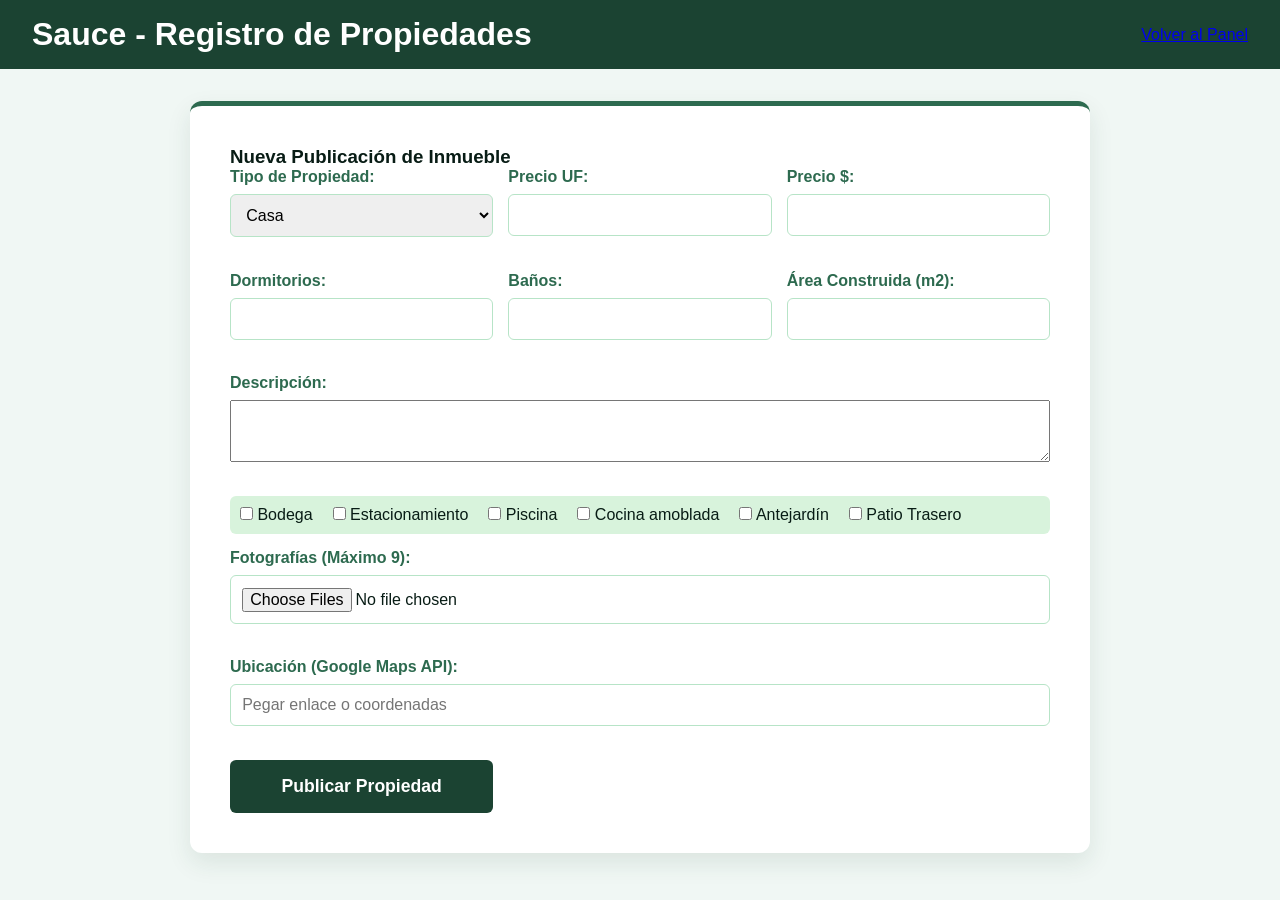
==== crud-propiedades.html @ 82522d58 "Primer commit del proyecto inmobiliaria Sauce" ====
<!DOCTYPE html>
<html lang="es">
<head>
    <meta charset="UTF-8">
    <title>CRUD Propiedades - Sauce Inmobiliaria</title>
    <link rel="stylesheet" href="styles.css">
</head>
<body class="bg-dashboard">
    <header class="header-principal">
        <h1>Sauce - Registro de Propiedades</h1>
        <a href="dashboard.html" class="btn-ver-mas">Volver al Panel</a>
    </header>

    <main class="dashboard-main">
        <section class="card-form form-ancho">
            <h3>Nueva Publicación de Inmueble</h3>
            <form class="grid-form">
                <div class="grupo-input">
                    <label>Tipo de Propiedad:</label>
                    <select><option>Casa</option><option>Departamento</option><option>Terreno</option></select>
                </div>
                <div class="grupo-input">
                    <label>Precio UF:</label>
                    <input type="number" step="0.01">
                </div>
                <div class="grupo-input">
                    <label>Precio $:</label>
                    <input type="number">
                </div>
                <div class="grupo-input">
                    <label>Dormitorios:</label>
                    <input type="number">
                </div>
                <div class="grupo-input">
                    <label>Baños:</label>
                    <input type="number">
                </div>
                <div class="grupo-input">
                    <label>Área Construida (m2):</label>
                    <input type="number">
                </div>
                <div class="grupo-input full-width">
                    <label>Descripción:</label>
                    <textarea rows="4"></textarea>
                </div>
                <div class="opciones-check full-width">
                    <label><input type="checkbox"> Bodega</label>
                    <label><input type="checkbox"> Estacionamiento</label>
                    <label><input type="checkbox"> Piscina</label>
                    <label><input type="checkbox"> Cocina amoblada</label>
                    <label><input type="checkbox"> Antejardín</label>
                    <label><input type="checkbox"> Patio Trasero</label>
                </div>
                <div class="grupo-input full-width">
                    <label>Fotografías (Máximo 9):</label>
                    <input type="file" multiple accept="image/*">
                </div>
                <div class="grupo-input full-width">
                    <label>Ubicación (Google Maps API):</label>
                    <input type="text" placeholder="Pegar enlace o coordenadas">
                </div>
                <button type="submit" class="btn-primario">Publicar Propiedad</button>
            </form>
        </section>
    </main>
</body>
</html>
---- styles.css ----
:root {
    --verde-oscuro: #1b4332;
    --verde-esmeralda: #2d6a4f;
    --verde-claro: #d8f3dc;
    --verde-accion: #40916c;
    --blanco: #ffffff;
    --texto-oscuro: #081c15;
    --borde: #b7e4c7;
}

* {
    box-sizing: border-box;
    margin: 0;
    padding: 0;
    font-family: 'Segoe UI', Tahoma, Geneva, Verdana, sans-serif;
}

body {
    background-color: #f4fcf7;
    color: var(--texto-oscuro);
}

/* Header */
.header-principal {
    background-color: var(--verde-oscuro);
    color: var(--blanco);
    display: flex;
    justify-content: space-between;
    align-items: center;
    padding: 1rem 2rem;
}

.nav-links {
    list-style: none;
    display: flex;
    gap: 15px;
}

.nav-links a {
    color: var(--blanco);
    text-decoration: none;
    font-weight: bold;
    padding: 0.5rem;
    border-radius: 4px;
    transition: background 0.3s;
}

.nav-links a:hover {
    background-color: var(--verde-esmeralda);
}

/* Hero Section & Auth */
.hero-section {
    display: flex;
    justify-content: space-between;
    padding: 2rem;
    gap: 2rem;
    background-color: var(--verde-claro);
}

.banner-promocional {
    flex: 2;
    background: linear-gradient(135deg, var(--verde-esmeralda), var(--verde-accion));
    color: var(--blanco);
    padding: 3rem;
    border-radius: 8px;
    text-align: center;
    display: flex;
    flex-direction: column;
    justify-content: center;
}

.autenticacion-panel {
    flex: 1;
    background-color: var(--blanco);
    padding: 2rem;
    border-radius: 8px;
    box-shadow: 0 4px 6px rgba(0,0,0,0.1);
    border: 1px solid var(--borde);
}

.autenticacion-panel form {
    display: flex;
    flex-direction: column;
    gap: 10px;
}

.autenticacion-panel input {
    padding: 0.5rem;
    border: 1px solid var(--borde);
    border-radius: 4px;
}

.btn-ingresar {
    background-color: var(--verde-accion);
    color: var(--blanco);
    border: none;
    padding: 0.8rem;
    border-radius: 4px;
    cursor: pointer;
    font-weight: bold;
    margin-top: 10px;
}

.btn-ingresar:hover {
    background-color: var(--verde-oscuro);
}

.link-recuperar {
    text-align: center;
    color: var(--verde-esmeralda);
    font-size: 0.9rem;
    text-decoration: none;
}

/* Buscador */
.buscador-section {
    padding: 2rem;
    background-color: var(--blanco);
    border-bottom: 2px solid var(--borde);
}

.formulario-buscador {
    display: flex;
    justify-content: center;
    gap: 1rem;
}

.formulario-buscador select {
    padding: 0.5rem;
    border: 1px solid var(--verde-esmeralda);
    border-radius: 4px;
    min-width: 150px;
}

.btn-buscar {
    background-color: var(--verde-oscuro);
    color: var(--blanco);
    border: none;
    padding: 0.5rem 1.5rem;
    border-radius: 4px;
    cursor: pointer;
}

/* Footer */
footer {
    background-color: var(--verde-oscuro);
    color: var(--blanco);
    text-align: center;
    padding: 1.5rem;
    margin-top: 2rem;
}

/* Contenedores de Formulario */
.contenedor-formulario {
    display: flex;
    justify-content: center;
    padding: 3rem 1rem;
}

.card-form {
    background: var(--blanco);
    padding: 2.5rem;
    border-radius: 12px;
    box-shadow: 0 10px 25px rgba(27, 67, 50, 0.1);
    max-width: 600px;
    width: 100%;
    border-top: 5px solid var(--verde-esmeralda);
}

.card-form h2 {
    color: var(--verde-oscuro);
    margin-bottom: 1rem;
}

.grupo-input {
    margin-bottom: 1.2rem;
    display: flex;
    flex-direction: column;
}

.grupo-input label {
    font-weight: 600;
    margin-bottom: 0.5rem;
    color: var(--verde-esmeralda);
}

.grupo-input input, .grupo-input select {
    padding: 0.7rem;
    border: 1px solid var(--borde);
    border-radius: 6px;
    font-size: 1rem;
}

.btn-primario {
    width: 100%;
    padding: 1rem;
    background-color: var(--verde-oscuro);
    color: white;
    border: none;
    border-radius: 6px;
    font-size: 1.1rem;
    font-weight: bold;
    cursor: pointer;
    transition: background 0.3s;
}

.btn-primario:hover {
    background-color: var(--verde-accion);
}

/* Estilos Dashboard */
.bg-dashboard {
    background-color: #f0f7f4;
}

.dashboard-main {
    max-width: 1000px;
    margin: 2rem auto;
    padding: 0 1rem;
}

.grid-modulos {
    display: grid;
    grid-template-columns: repeat(auto-fit, minmax(300px, 1fr));
    gap: 2rem;
    margin-top: 2rem;
}

.modulo-card {
    background: var(--blanco);
    padding: 3rem 2rem;
    text-align: center;
    text-decoration: none;
    color: var(--texto-oscuro);
    border-radius: 10px;
    border: 1px solid var(--borde);
    transition: transform 0.3s, box-shadow 0.3s;
}

.modulo-card:hover {
    transform: translateY(-5px);
    box-shadow: 0 8px 20px rgba(0,0,0,0.1);
    border-color: var(--verde-esmeralda);
}

.modulo-card .icono {
    font-size: 3rem;
    margin-bottom: 1rem;
}

.btn-salir {
    background: #e63946;
    color: white;
    padding: 0.5rem 1rem;
    text-decoration: none;
    border-radius: 4px;
    font-size: 0.9rem;
}

/* Tablas de Gestión */
.seccion-tabla {
    background: white;
    padding: 1.5rem;
    border-radius: 8px;
    box-shadow: 0 2px 10px rgba(0,0,0,0.05);
}

.tabla-gestion {
    width: 100%;
    border-collapse: collapse;
    margin-top: 1rem;
}

.tabla-gestion th, .tabla-gestion td {
    padding: 12px;
    text-align: left;
    border-bottom: 1px solid var(--borde);
}

.tabla-gestion th {
    background-color: var(--verde-claro);
    color: var(--verde-oscuro);
}

/* Tags de Estado */
.tag {
    padding: 4px 8px;
    border-radius: 4px;
    font-size: 0.85rem;
    font-weight: bold;
}
.activa { background: #d1fae5; color: #065f46; }
.pendiente { background: #fef3c7; color: #92400e; }

/* Grid para formularios extensos */
.form-ancho { max-width: 900px; margin: auto; }
.grid-form {
    display: grid;
    grid-template-columns: 1fr 1fr 1fr;
    gap: 15px;
}
.full-width { grid-column: span 3; }
.opciones-check {
    display: flex;
    flex-wrap: wrap;
    gap: 20px;
    background: var(--verde-claro);
    padding: 10px;
    border-radius: 6px;
}

/* Botones de acción */
.btn-accion {
    padding: 5px 10px;
    border: none;
    border-radius: 4px;
    cursor: pointer;
    font-size: 0.8rem;
}
.edit { background: var(--verde-accion); color: white; }
.baja { background: #ef4444; color: white; }

.hero-section {
    display: flex; /* Mantiene los elementos uno al lado del otro */
    gap: 20px;
    padding: 2rem;
    background-color: var(--verde-claro);
}

.banner-promocional {
    flex: 2; /* Ocupa más espacio a la izquierda */
    /* Aplicamos la imagen de fondo con un filtro oscuro para legibilidad */
    background-image: linear-gradient(rgba(27, 67, 50, 0.6), rgba(27, 67, 50, 0.6)), url('img/propiedad_1.jpg');
    background-size: cover;
    background-position: center;
    color: white;
    padding: 3rem;
    border-radius: 8px;
    display: flex;
    flex-direction: column;
    justify-content: center;
    align-items: center;
    text-align: center;
    min-height: 400px;
}

.autenticacion-panel {
    flex: 1; /* Mantiene el login a la derecha */
    background-color: white;
    padding: 2rem;
    border-radius: 8px;
    border: 1px solid var(--borde);
}

/* Contenedor principal de las fotos */
.propiedades-grid {
    display: grid;
    grid-template-columns: repeat(3, 1fr); /* Crea 3 columnas iguales */
    gap: 30px; /* Espacio entre las tarjetas */
    padding: 2rem;
    max-width: 1200px;
    margin: 0 auto;
}

/* Estilo de cada tarjeta */
.tarjeta-propiedad {
    background-color: #fff;
    border-radius: 4px;
    overflow: hidden;
    display: flex;
    flex-direction: column;
}

.imagen-contenedor img {
    width: 100%;
    height: 200px;
    object-fit: cover; /* Recorta la imagen para que llene el espacio sin estirarse */
    display: block;
}

.cuerpo-tarjeta {
    padding: 15px 0;
}

.etiqueta-tipo {
    font-weight: bold;
    margin-bottom: 5px;
}

.titulo-ubicacion {
    font-size: 1.1rem;
    margin-bottom: 5px;
}

.precio-texto {
    color: #666;
    font-size: 0.95rem;
    margin-bottom: 15px;
}

/* El botón rojo con sombra negra del dibujo */
.btn-mockup-rojo {
    display: inline-block;
    background-color: #e63946; /* Color rojo */
    color: white;
    text-decoration: none;
    padding: 8px 20px;
    font-weight: bold;
    border: 2px solid #000; /* Borde negro grueso */
    box-shadow: 4px 4px 0px #000; /* Sombra sólida para efecto 2D */
    align-self: flex-start;
    transition: all 0.1s;
}

.btn-mockup-rojo:active {
    transform: translate(2px, 2px);
    box-shadow: 1px 1px 0px #000;
}

/* Responsivo: Si la pantalla es pequeña, se ve 1 columna */
@media (max-width: 768px) {
    .propiedades-grid {
        grid-template-columns: 1fr;
    }
}
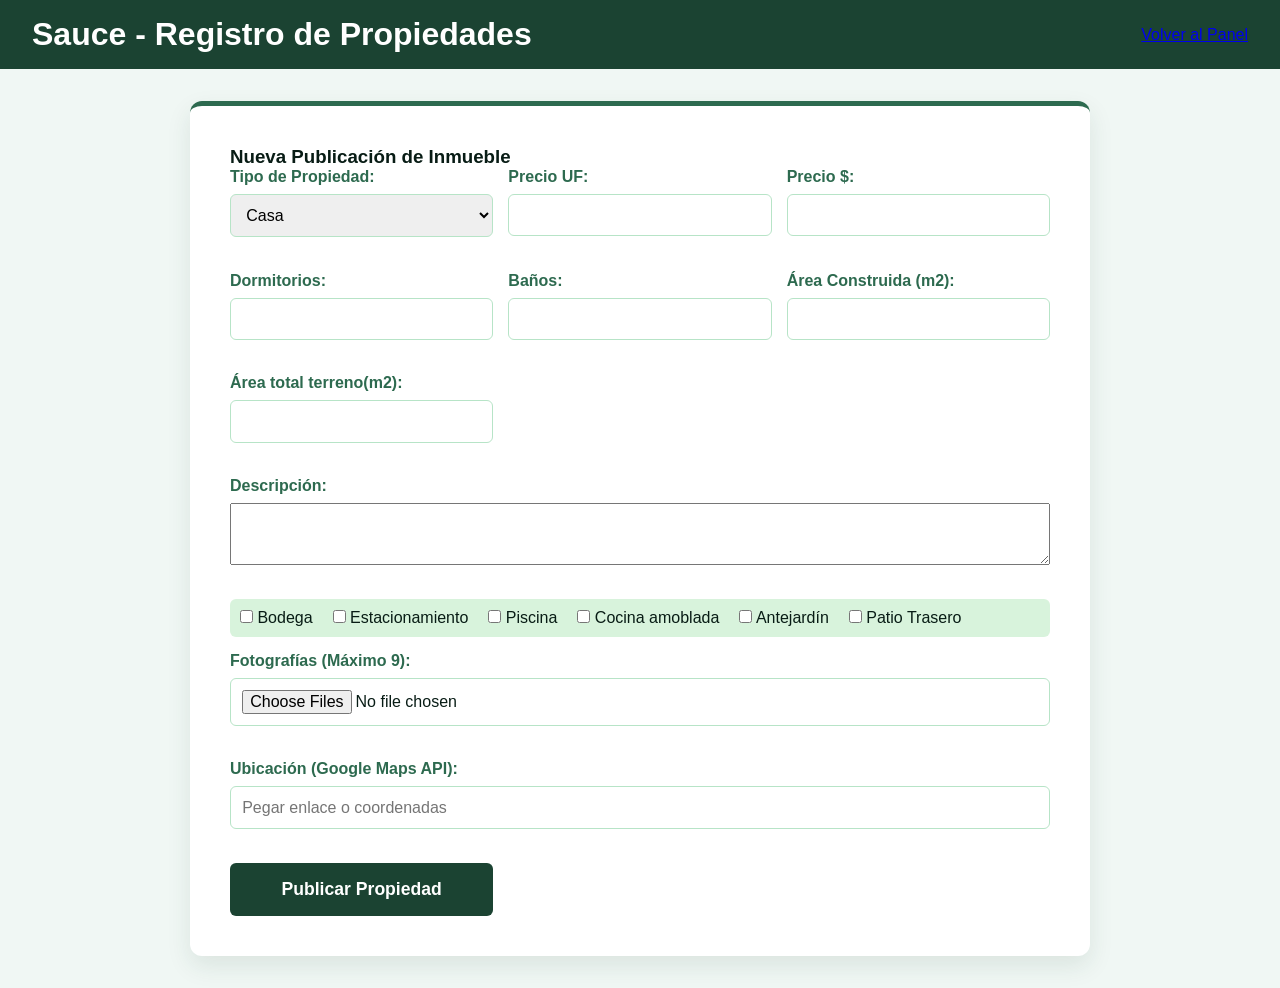
==== commit 0f7b08af: "Actualización de páginas y estilos - nueva página de recuperación de clave" ====
--- a/crud-propiedades.html
+++ b/crud-propiedades.html
@@ -39,6 +39,10 @@
                     <label>Área Construida (m2):</label>
                     <input type="number">
                 </div>
+                <div class="grupo-input">
+                    <label>Área total terreno(m2):</label>
+                    <input type="number">
+                </div>
                 <div class="grupo-input full-width">
                     <label>Descripción:</label>
                     <textarea rows="4"></textarea>
--- a/styles.css
+++ b/styles.css
@@ -423,4 +423,120 @@
     .propiedades-grid {
         grid-template-columns: 1fr;
     }
+}
+
+/* Layout del Detalle */
+.detalle-main {
+    max-width: 1100px;
+    margin: 2rem auto;
+    padding: 0 1.5rem;
+}
+
+.encabezado-detalle {
+    margin-bottom: 2rem;
+    border-left: 5px solid var(--verde-esmeralda);
+    padding-left: 1rem;
+}
+
+.codigo-propiedad { color: #666; font-size: 0.9rem; }
+.precio-principal { font-size: 1.8rem; color: var(--verde-oscuro); font-weight: bold; }
+
+/* Galería */
+.galeria-seccion {
+    display: grid;
+    grid-template-columns: 2fr 1fr;
+    gap: 10px;
+    margin-bottom: 2rem;
+}
+
+.foto-principal img { width: 100%; height: 450px; object-fit: cover; border-radius: 8px; }
+.fotos-miniatura { display: grid; grid-template-columns: 1fr 1fr; gap: 10px; }
+.fotos-miniatura img { width: 100%; height: 220px; object-fit: cover; border-radius: 4px; }
+
+/* Contenido Principal */
+.contenido-dos-columnas { display: grid; grid-template-columns: 2fr 1fr; gap: 40px; }
+
+.especificaciones-grid {
+    display: grid;
+    grid-template-columns: 1fr 1fr;
+    gap: 15px;
+    background: var(--verde-claro);
+    padding: 20px;
+    border-radius: 8px;
+    margin: 20px 0;
+}
+
+.servicios-lista {
+    column-count: 2;
+    padding-left: 20px;
+}
+
+/* Sidebar */
+.btn-visita {
+    width: 100%;
+    padding: 1.2rem;
+    background-color: var(--verde-oscuro);
+    color: white;
+    border: none;
+    font-weight: bold;
+    border-radius: 8px;
+    cursor: pointer;
+    margin-bottom: 20px;
+}
+
+.google-maps-api {
+    height: 300px;
+    background: #e0e0e0;
+    display: flex;
+    align-items: center;
+    justify-content: center;
+    border-radius: 8px;
+    margin-top: 10px;
+}
+
+.mapa-placeholder h4 {
+    color: var(--verde-oscuro);
+    margin-bottom: 10px;
+    font-weight: bold;
+}
+
+.google-maps-api {
+    width: 100%;
+    height: 350px; /* Altura ideal para la visualización en escritorio */
+    background: #f0f0f0;
+    border-radius: 8px; /* Bordes suaves para mejor estética */
+    overflow: hidden; /* Obliga al mapa a respetar las esquinas redondeadas */
+    border: 1px solid var(--borde);
+    box-shadow: 0 2px 5px rgba(0,0,0,0.05);
+}
+
+/* Ajuste para que el iframe llene el contenedor interno */
+.google-maps-api iframe {
+    display: block;
+}
+
+/* Estilos específicos para la recuperación */
+.enlaces-ayuda {
+    margin-top: 1.5rem;
+    text-align: center;
+}
+
+.link-secundario {
+    color: var(--verde-esmeralda);
+    text-decoration: none;
+    font-size: 0.9rem;
+    font-weight: 600;
+}
+
+.link-secundario:hover {
+    text-decoration: underline;
+    color: var(--verde-oscuro);
+}
+
+/* Reutilizamos el diseño de tarjeta que ya definimos */
+.card-form p {
+    margin-bottom: 1.5rem;
+    color: #555;
+    line-height: 1.4;
+    font-size: 0.95rem;
 }
